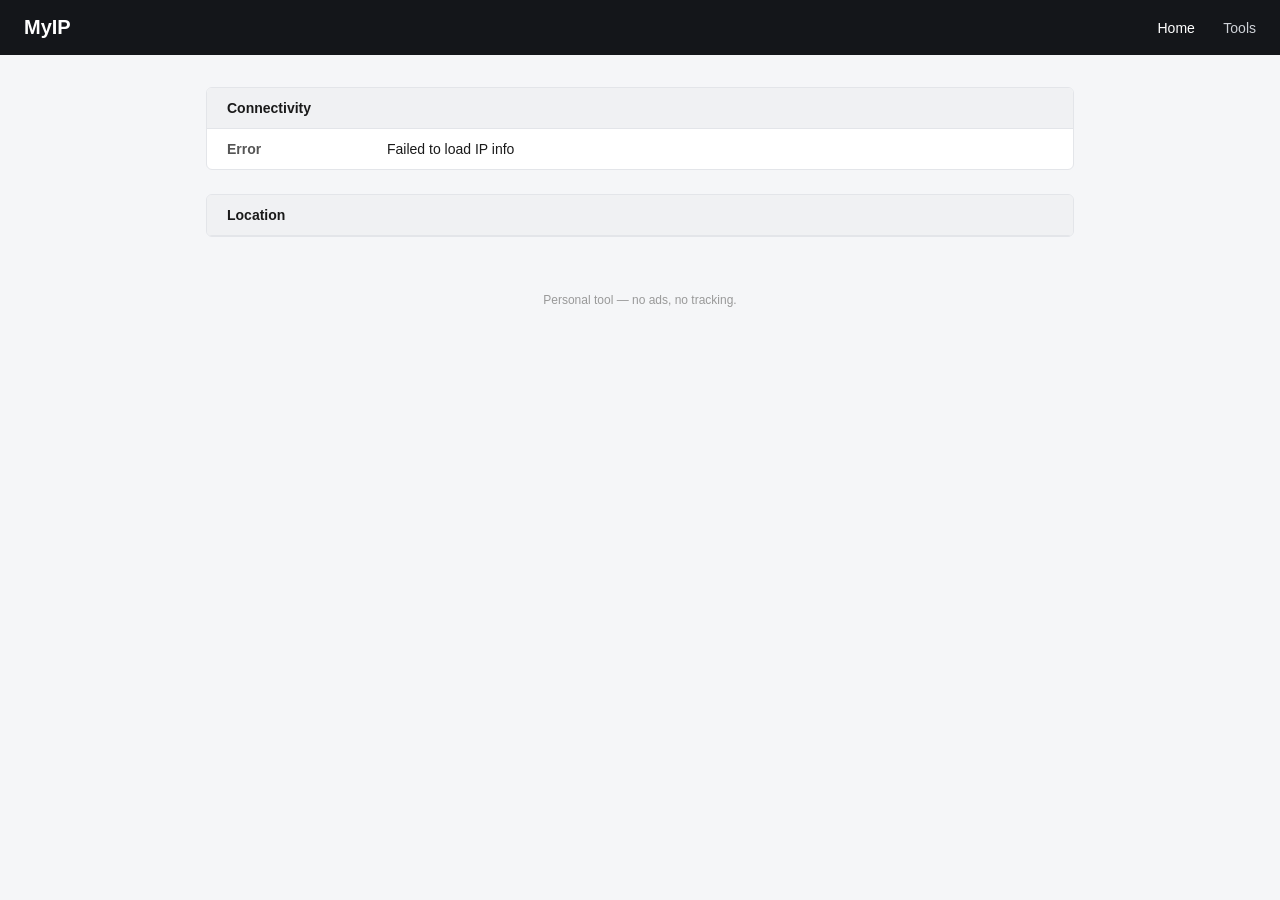
==== index.html @ 56f11fc6 "Initial commit: personal IP detector app Static frontend + Cloudflare Pages Functions showing visito" ====
<!DOCTYPE html>
<html lang="en">
<head>
  <meta charset="UTF-8" />
  <meta name="viewport" content="width=device-width, initial-scale=1.0" />
  <title>MyIP — IP Address Detector</title>
  <link rel="stylesheet" href="style.css" />
</head>
<body>
  <header>
    <div class="brand">MyIP</div>
    <nav>
      <a href="index.html" class="active">Home</a>
      <a href="tools.html">Tools</a>
    </nav>
  </header>

  <main>
    <div class="card">
      <div class="card-title">Connectivity</div>
      <div id="rows"></div>
    </div>
    <div class="card">
      <div class="card-title">Location</div>
      <div id="location-rows"></div>
    </div>
  </main>

  <footer>Personal tool — no ads, no tracking.</footer>

  <script src="app.js"></script>
</body>
</html>
---- style.css ----
* {
  box-sizing: border-box;
}

body {
  margin: 0;
  font-family: -apple-system, BlinkMacSystemFont, "Segoe UI", Roboto, Helvetica, Arial, sans-serif;
  background: #f5f6f8;
  color: #1a1a1a;
}

header {
  background: #14161a;
  padding: 16px 24px;
  display: flex;
  align-items: center;
  justify-content: space-between;
}

header .brand {
  color: #fff;
  font-size: 20px;
  font-weight: 700;
}

nav a {
  color: #cfd2d8;
  text-decoration: none;
  margin-left: 24px;
  font-size: 14px;
}

nav a:hover,
nav a.active {
  color: #fff;
}

main {
  max-width: 900px;
  margin: 32px auto;
  padding: 0 16px;
}

.card {
  background: #fff;
  border: 1px solid #e3e5e9;
  border-radius: 6px;
  margin-bottom: 24px;
  overflow: hidden;
}

.card-title {
  background: #f0f1f3;
  padding: 12px 20px;
  font-weight: 600;
  font-size: 14px;
  border-bottom: 1px solid #e3e5e9;
}

.row {
  display: flex;
  padding: 12px 20px;
  border-bottom: 1px solid #eef0f2;
  font-size: 14px;
}

.row:last-child {
  border-bottom: none;
}

.row .label {
  flex: 0 0 160px;
  color: #555;
  font-weight: 600;
}

.row .value {
  flex: 1;
  word-break: break-all;
}

.badge {
  display: inline-block;
  padding: 2px 10px;
  border-radius: 4px;
  font-size: 12px;
  font-weight: 600;
  color: #fff;
  background: #999;
}

.badge.ok {
  background: #2fa84f;
}

.badge.none {
  background: #d99a2b;
}

.tool-form {
  display: flex;
  gap: 8px;
  padding: 16px 20px;
}

.tool-form input,
.tool-form select {
  padding: 8px 10px;
  border: 1px solid #d5d8dc;
  border-radius: 4px;
  font-size: 14px;
}

.tool-form input {
  flex: 1;
}

.tool-form button {
  padding: 8px 18px;
  border: none;
  border-radius: 4px;
  background: #2563eb;
  color: #fff;
  font-weight: 600;
  cursor: pointer;
}

.tool-form button:hover {
  background: #1e4fc4;
}

.tabs {
  display: flex;
  border-bottom: 1px solid #e3e5e9;
}

.tabs button {
  flex: 1;
  padding: 12px;
  border: none;
  background: #f0f1f3;
  cursor: pointer;
  font-weight: 600;
  font-size: 14px;
  color: #555;
}

.tabs button.active {
  background: #fff;
  color: #14161a;
  box-shadow: inset 0 -2px 0 #2563eb;
}

pre.result {
  margin: 0;
  padding: 16px 20px;
  font-size: 13px;
  white-space: pre-wrap;
  word-break: break-all;
  max-height: 500px;
  overflow: auto;
}

.hint {
  padding: 0 20px 16px;
  color: #777;
  font-size: 13px;
}

footer {
  text-align: center;
  color: #999;
  font-size: 12px;
  padding: 24px 0 40px;
}
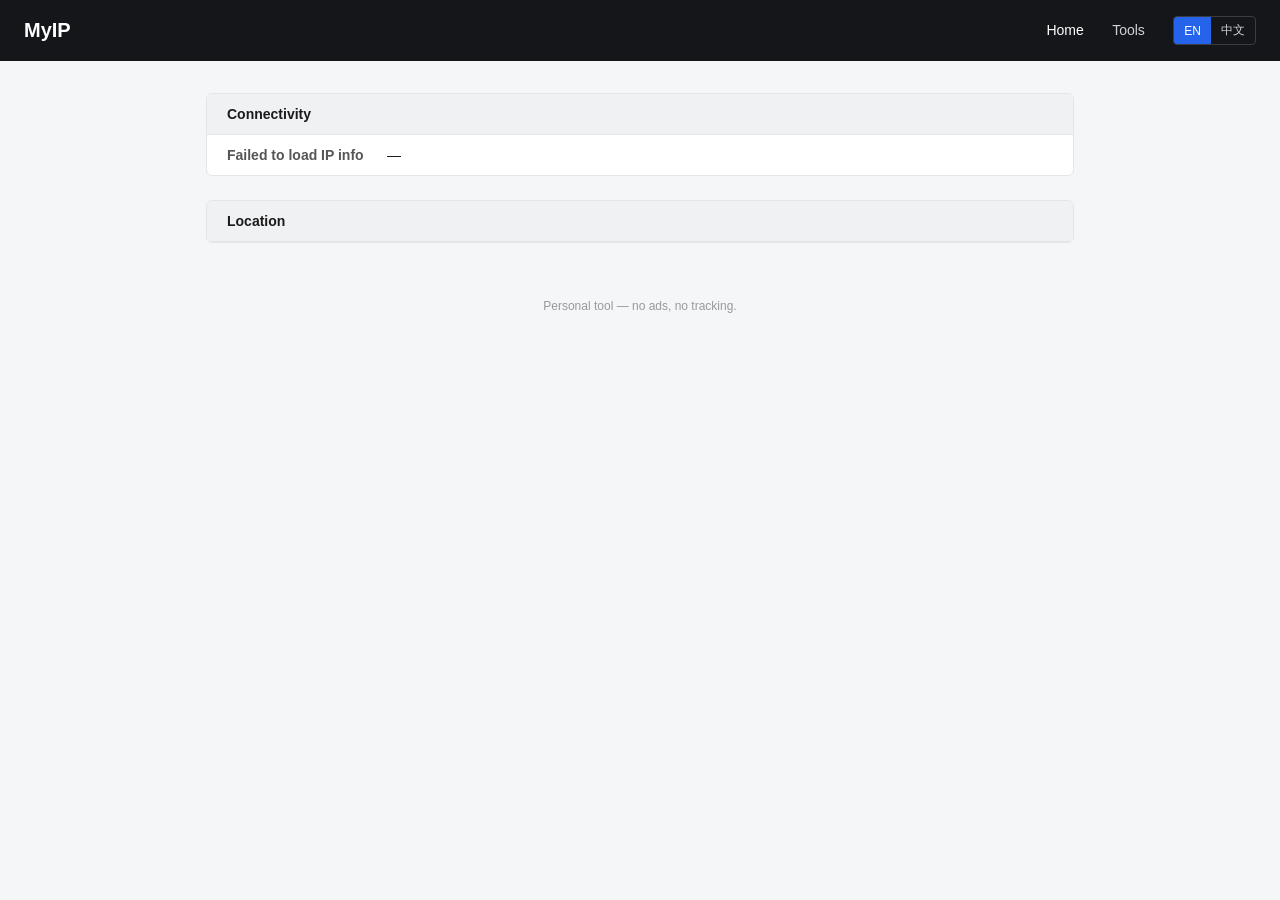
==== commit fcf42abb: "Add English/Chinese language switcher data-i18n attributes + a shared i18n.js dictionary drive stati" ====
--- a/index.html
+++ b/index.html
@@ -10,24 +10,29 @@
   <header>
     <div class="brand">MyIP</div>
     <nav>
-      <a href="index.html" class="active">Home</a>
-      <a href="tools.html">Tools</a>
+      <a href="index.html" class="active" data-i18n="navHome">Home</a>
+      <a href="tools.html" data-i18n="navTools">Tools</a>
+      <span class="lang-switch">
+        <button data-lang="en">EN</button>
+        <button data-lang="zh">中文</button>
+      </span>
     </nav>
   </header>
 
   <main>
     <div class="card">
-      <div class="card-title">Connectivity</div>
+      <div class="card-title" data-i18n="connectivity">Connectivity</div>
       <div id="rows"></div>
     </div>
     <div class="card">
-      <div class="card-title">Location</div>
+      <div class="card-title" data-i18n="location">Location</div>
       <div id="location-rows"></div>
     </div>
   </main>
 
-  <footer>Personal tool — no ads, no tracking.</footer>
+  <footer data-i18n="footer">Personal tool — no ads, no tracking.</footer>
 
+  <script src="i18n.js"></script>
   <script src="app.js"></script>
 </body>
 </html>
--- a/style.css
+++ b/style.css
@@ -32,6 +32,28 @@
 
 nav a:hover,
 nav a.active {
+  color: #fff;
+}
+
+.lang-switch {
+  margin-left: 24px;
+  display: inline-flex;
+  border: 1px solid #3a3d44;
+  border-radius: 4px;
+  overflow: hidden;
+}
+
+.lang-switch button {
+  border: none;
+  background: transparent;
+  color: #cfd2d8;
+  font-size: 12px;
+  padding: 5px 10px;
+  cursor: pointer;
+}
+
+.lang-switch button.active {
+  background: #2563eb;
   color: #fff;
 }
 
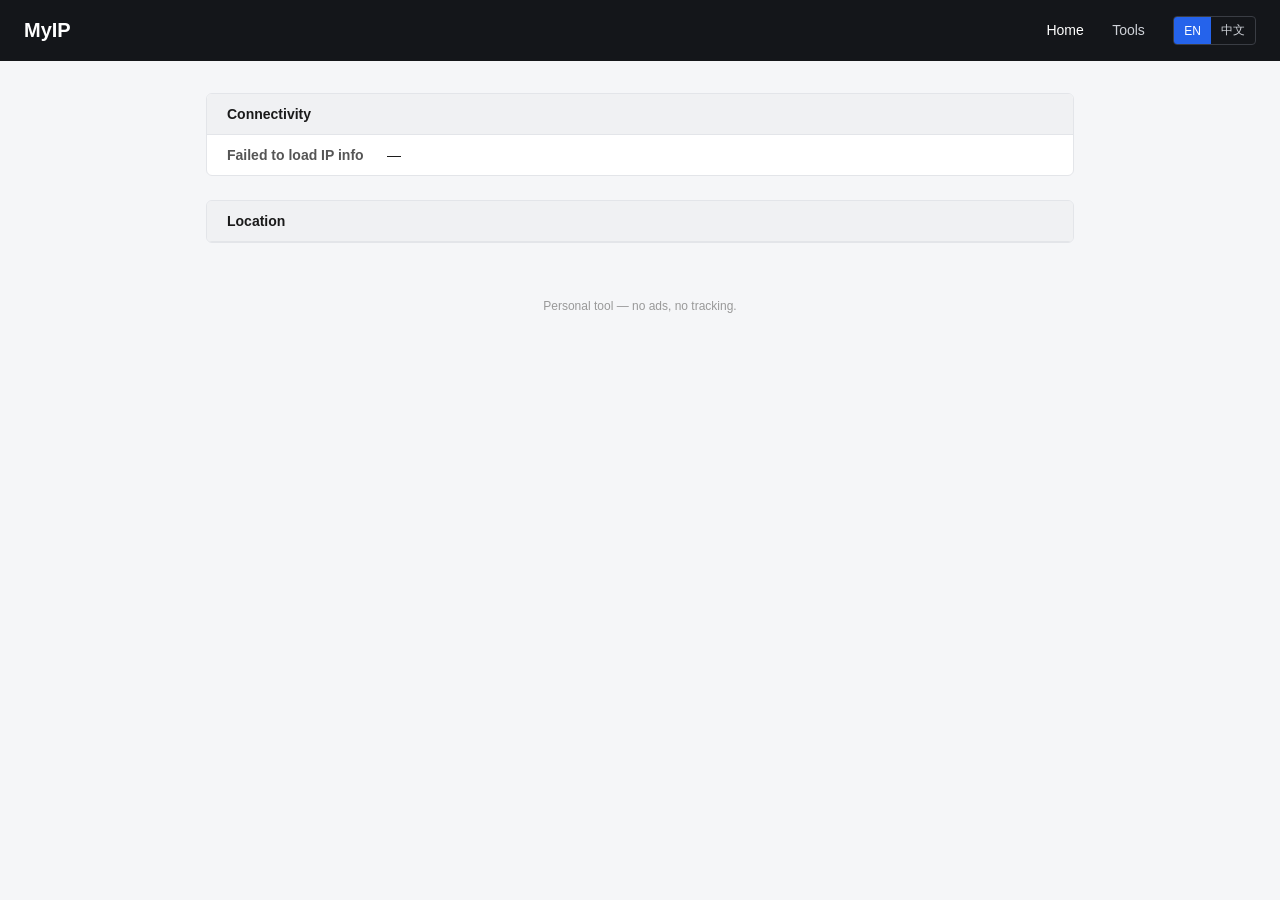
==== commit 8e49ab0a: "Version-bust static asset URLs to defeat Safari caching Safari served stale JS/CSS even after redepl" ====
--- a/index.html
+++ b/index.html
@@ -4,7 +4,7 @@
   <meta charset="UTF-8" />
   <meta name="viewport" content="width=device-width, initial-scale=1.0" />
   <title>MyIP — IP Address Detector</title>
-  <link rel="stylesheet" href="style.css" />
+  <link rel="stylesheet" href="style.css?v=2" />
 </head>
 <body>
   <header>
@@ -32,7 +32,7 @@
 
   <footer data-i18n="footer">Personal tool — no ads, no tracking.</footer>
 
-  <script src="i18n.js"></script>
-  <script src="app.js"></script>
+  <script src="i18n.js?v=2"></script>
+  <script src="app.js?v=2"></script>
 </body>
 </html>
--- a/style.css
+++ b/style.css
@@ -189,6 +189,18 @@
   font-size: 13px;
 }
 
+.raw-json {
+  border-top: 1px solid #e3e5e9;
+}
+
+.raw-json summary {
+  padding: 10px 20px;
+  cursor: pointer;
+  font-size: 13px;
+  color: #2563eb;
+  font-weight: 600;
+}
+
 footer {
   text-align: center;
   color: #999;
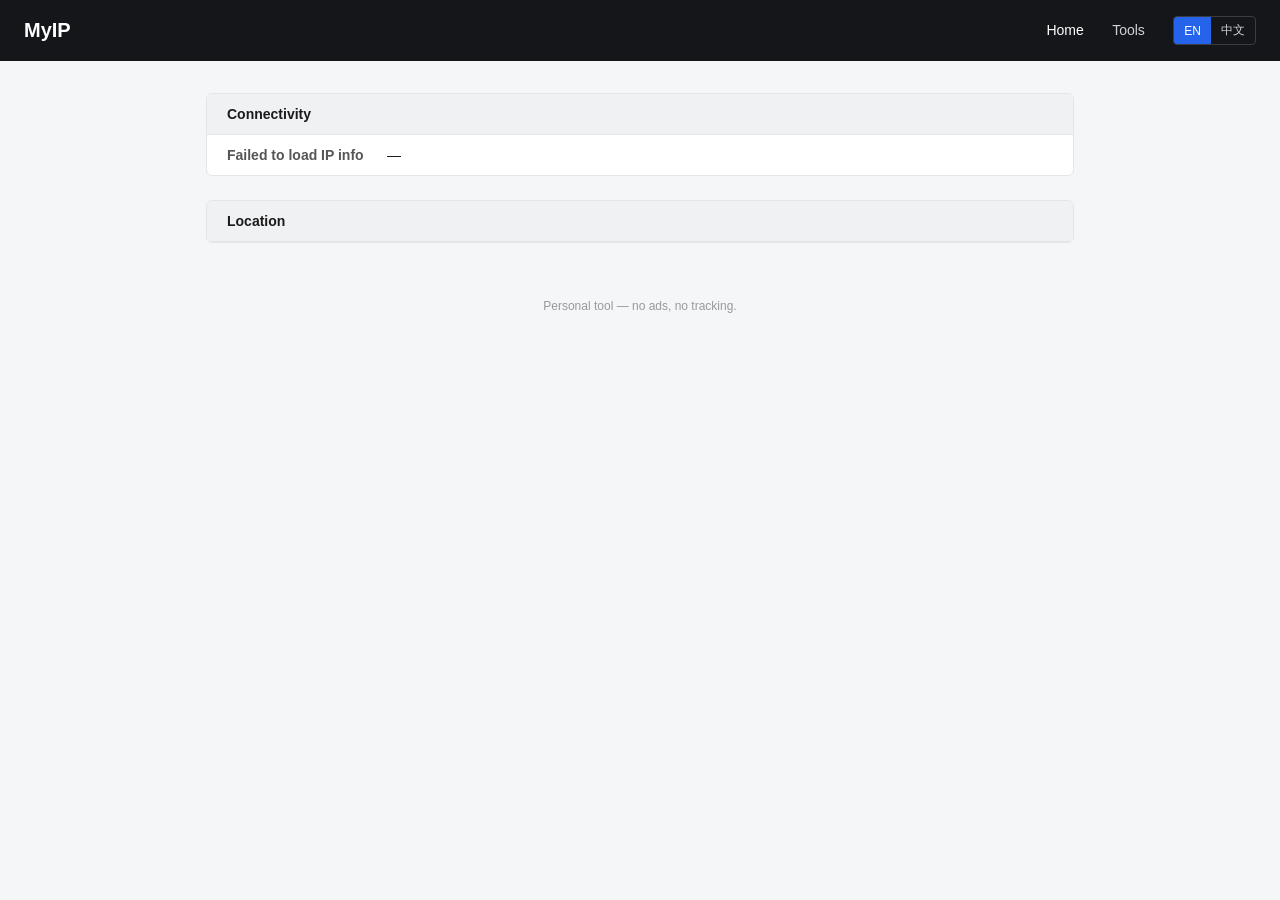
==== commit bc98b9f5: "Show full country names instead of ISO codes Uses the browser's built-in Intl.DisplayNames API to re" ====
--- a/index.html
+++ b/index.html
@@ -4,7 +4,7 @@
   <meta charset="UTF-8" />
   <meta name="viewport" content="width=device-width, initial-scale=1.0" />
   <title>MyIP — IP Address Detector</title>
-  <link rel="stylesheet" href="style.css?v=2" />
+  <link rel="stylesheet" href="style.css?v=3" />
 </head>
 <body>
   <header>
@@ -32,7 +32,7 @@
 
   <footer data-i18n="footer">Personal tool — no ads, no tracking.</footer>
 
-  <script src="i18n.js?v=2"></script>
-  <script src="app.js?v=2"></script>
+  <script src="i18n.js?v=3"></script>
+  <script src="app.js?v=3"></script>
 </body>
 </html>
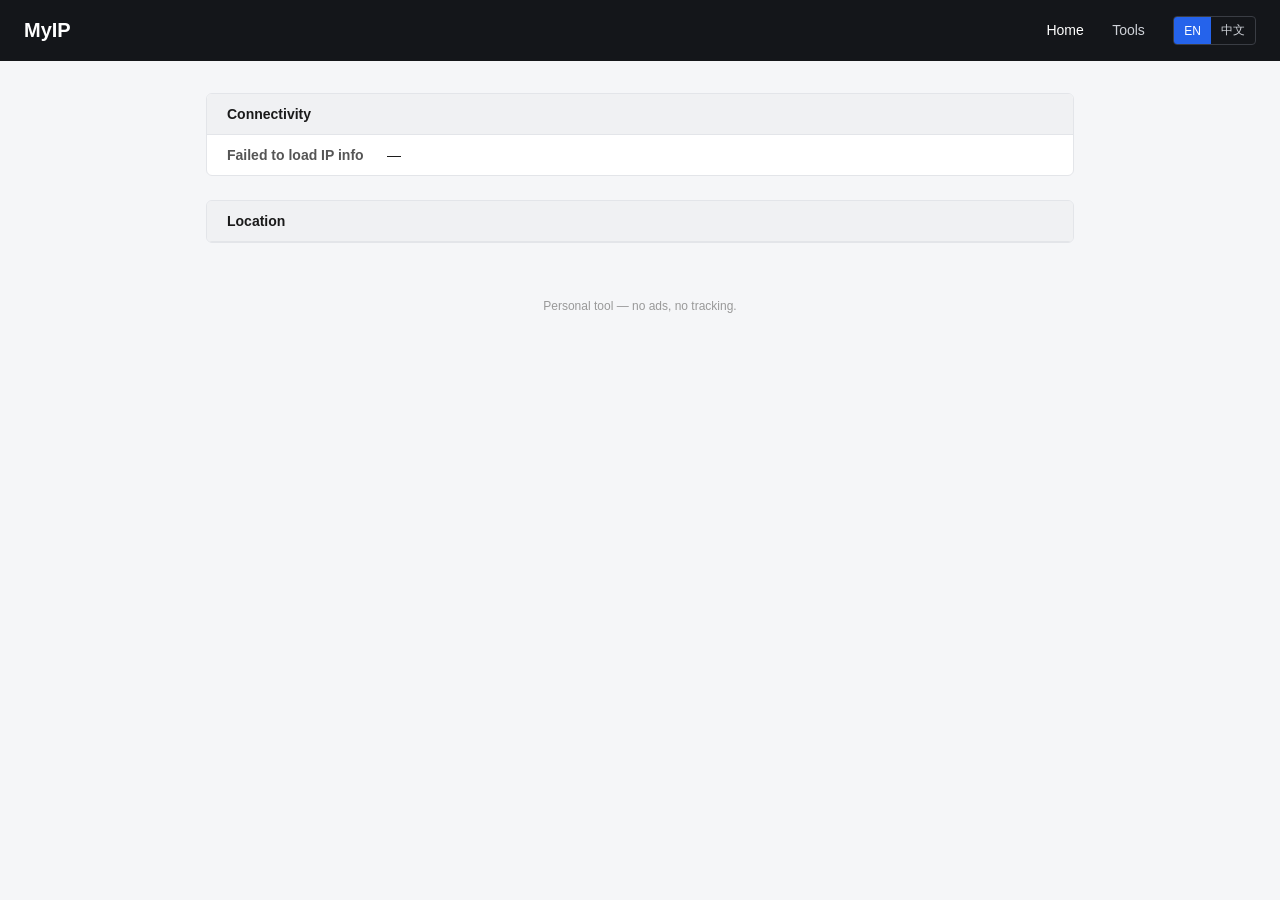
==== commit 866f1593: "Revert "Poll /api/whoami in place instead of requiring manual refresh" This reverts commit 338f3574b" ====
(no text change in the page or its own stylesheets)
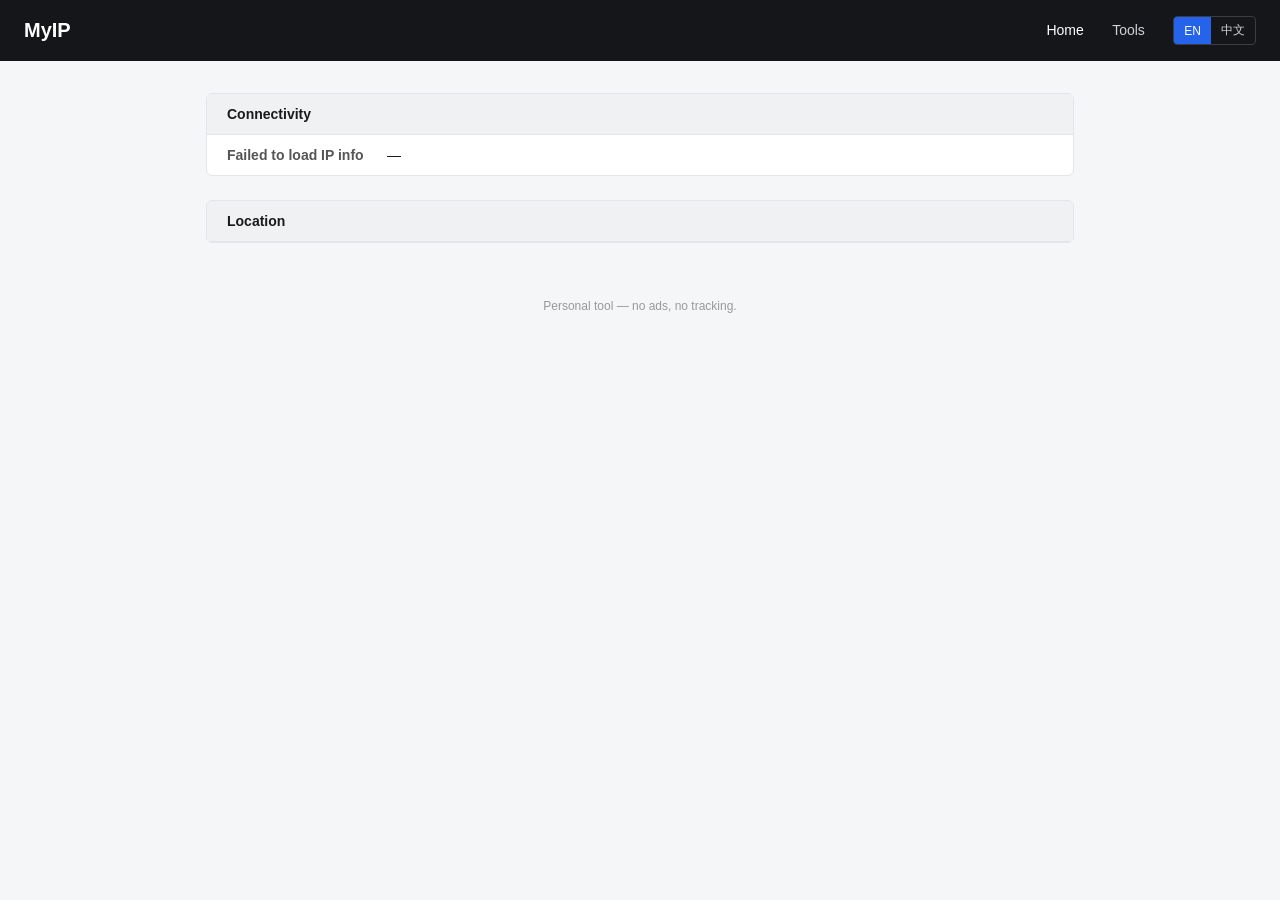
==== commit 900efc6b: "Bump cache-busting version to v=5 Chrome was still serving a stale cached copy after the polling rev" ====
--- a/index.html
+++ b/index.html
@@ -4,7 +4,7 @@
   <meta charset="UTF-8" />
   <meta name="viewport" content="width=device-width, initial-scale=1.0" />
   <title>MyIP — IP Address Detector</title>
-  <link rel="stylesheet" href="style.css?v=3" />
+  <link rel="stylesheet" href="style.css?v=5" />
 </head>
 <body>
   <header>
@@ -32,7 +32,7 @@
 
   <footer data-i18n="footer">Personal tool — no ads, no tracking.</footer>
 
-  <script src="i18n.js?v=3"></script>
-  <script src="app.js?v=3"></script>
+  <script src="i18n.js?v=5"></script>
+  <script src="app.js?v=5"></script>
 </body>
 </html>
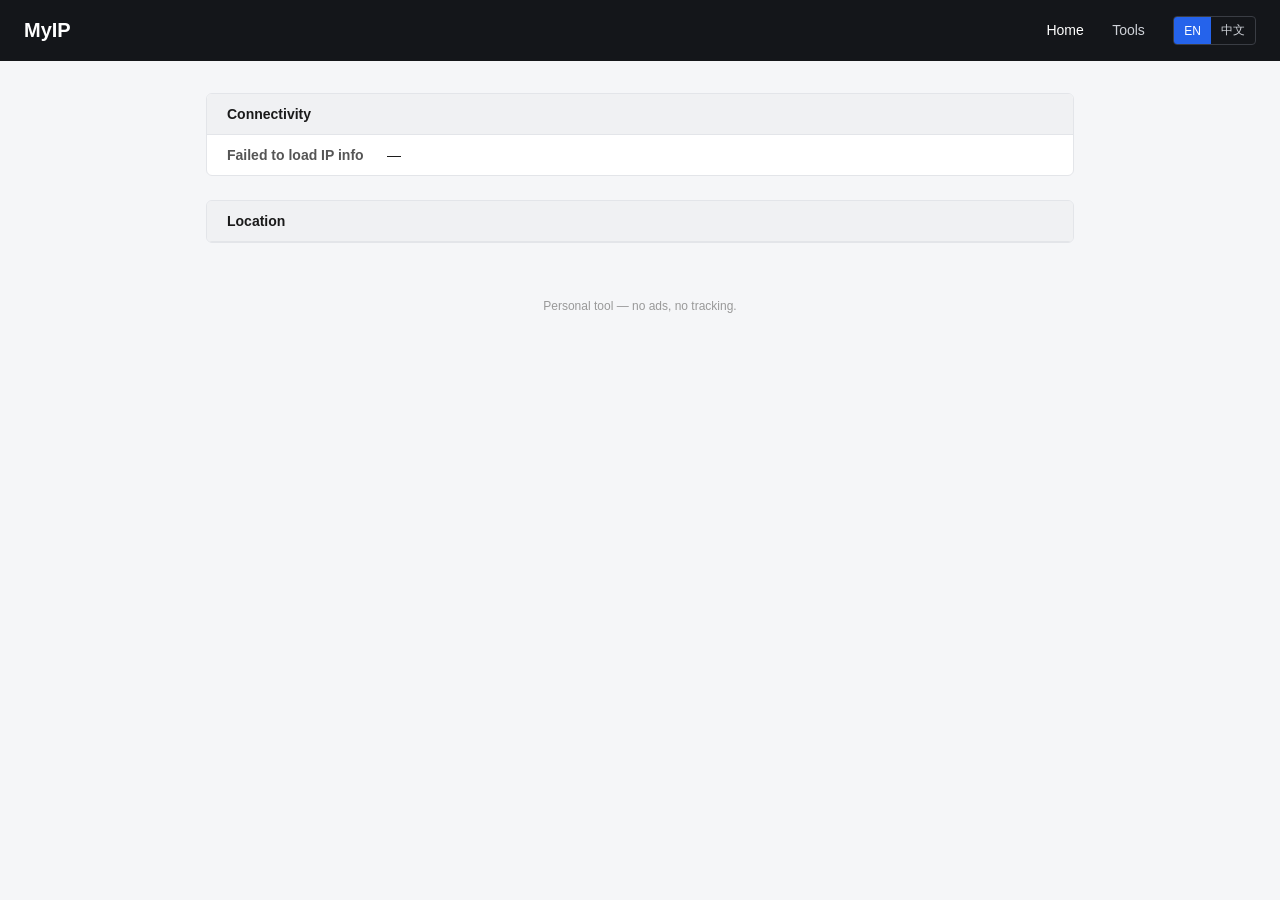
==== commit 019121ce: "Auto-version cache-busting query strings from git commit hash Replaced manually-bumped ?v=N with a ?" ====
--- a/index.html
+++ b/index.html
@@ -4,7 +4,7 @@
   <meta charset="UTF-8" />
   <meta name="viewport" content="width=device-width, initial-scale=1.0" />
   <title>MyIP — IP Address Detector</title>
-  <link rel="stylesheet" href="style.css?v=5" />
+  <link rel="stylesheet" href="style.css?v=__VERSION__" />
 </head>
 <body>
   <header>
@@ -32,7 +32,7 @@
 
   <footer data-i18n="footer">Personal tool — no ads, no tracking.</footer>
 
-  <script src="i18n.js?v=5"></script>
-  <script src="app.js?v=5"></script>
+  <script src="i18n.js?v=__VERSION__"></script>
+  <script src="app.js?v=__VERSION__"></script>
 </body>
 </html>
